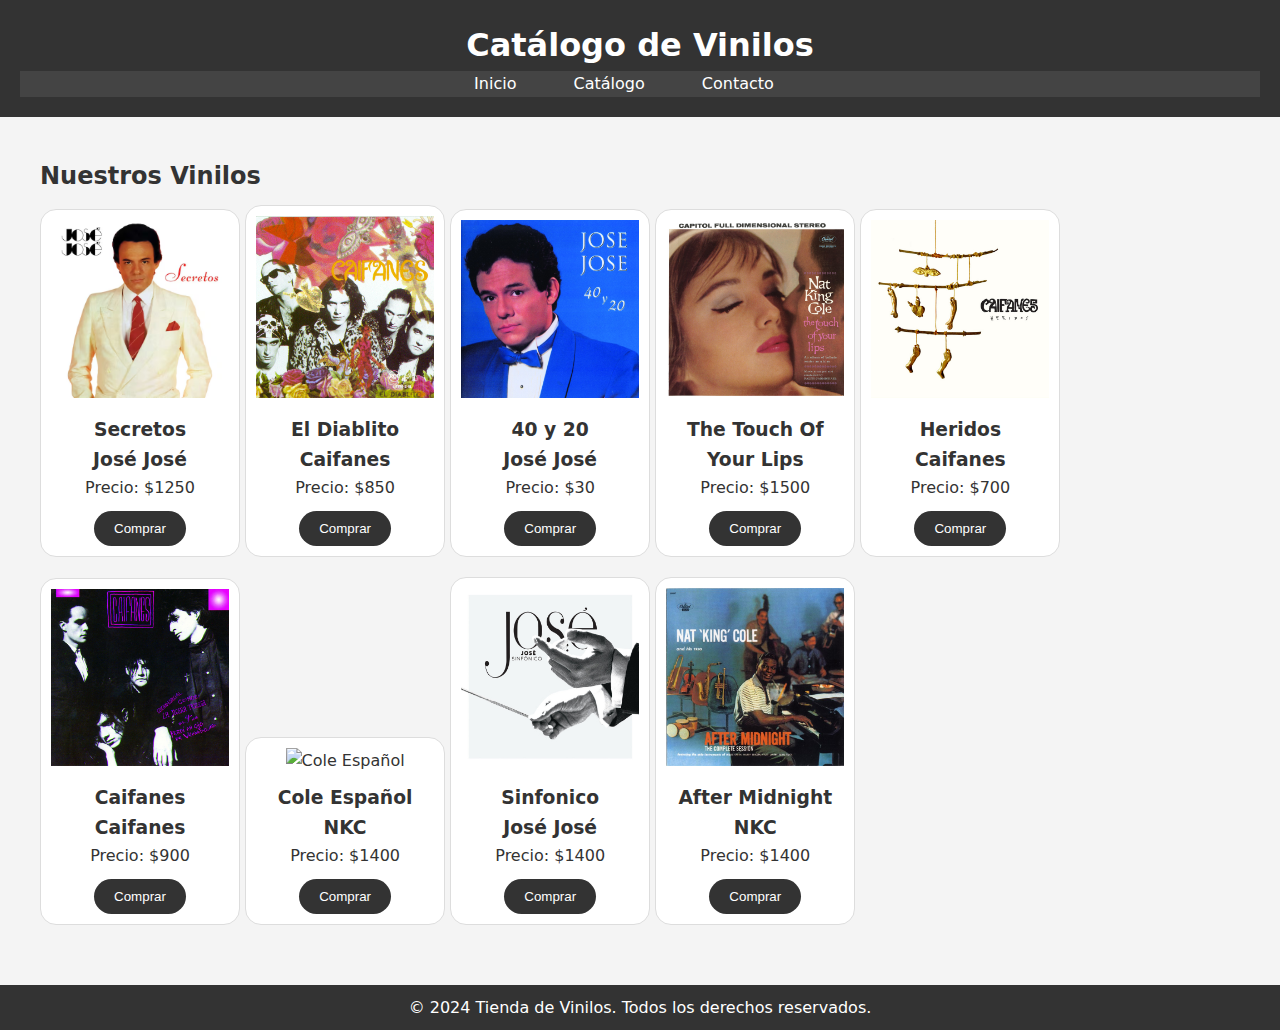
==== productos.html @ f78250e2 "first commit" ====
<!DOCTYPE html>
<html lang="es">
<head>
    <meta charset="UTF-8">
    <meta name="viewport" content="width=device-width, initial-scale=1.0">
    <meta name="description" content="Catálogo completo de vinilos disponibles en nuestra tienda.">
    <title>Catálogo de Vinilos</title>
    <link rel="stylesheet" href="Styles/styles.css">
</head>
<body>
    <!-- Encabezado -->
    <header>
        <h1>Catálogo de Vinilos</h1>
        <nav>
            <ul>
                <li><a href="index.html">Inicio</a></li>
                <li><a href="productos.html">Catálogo</a></li>
                <li><a href="#contacto">Contacto</a></li>
            </ul>
        </nav>
    </header>

    <!-- Sección de catálogo -->
    <section id="catalogo">
        <h2>Nuestros Vinilos</h2>
        <!--<p>Descubre nuestra colección de vinilos clásicos y modernos. ¡Encuentra el vinilo perfecto para ti!</p>-->
        <!--<input type="text" id="searchBar" placeholder="Buscar..." title="Escribe para buscar">-->

        <div class="producto">
            <img src="Images/JJSecretos.avif" alt="Secretos">
            <h3>Secretos <br> José José</h3>
            <p>Precio: $1250</p>
            <button>Comprar</button>
        </div>

        <div class="producto">
            <img src="Images/ElDiablito(Caifanes).jpg" alt="El Diablito">
            <h3>El Diablito <br> Caifanes</h3>
            <p>Precio: $850</p>
            <button>Comprar</button>
        </div>

        <div class="producto">
            <img src="Images/40y20(JoseJose).jpg" alt="40 y 20">
            <h3>40 y 20 <br> José José</h3>
            <p>Precio: $30</p>
            <button>Comprar</button>
        </div>

        <div class="producto">
            <img src="Images/TheTouchOfYourLips(NKC).jpg" alt="The Touch Of Your Lips">
            <h3>The Touch Of Your Lips</h3>
            <p>Precio: $1500</p>
            <button>Comprar</button>
        </div>

        <div class="producto">
            <img src="Images/CaifanesHeridos.jpeg" alt="Heridos">
            <h3>Heridos <br> Caifanes</h3>
            <p>Precio: $700</p>
            <button>Comprar</button>
        </div>

        <div class="producto">
            <img src="Images/Caifanes(Caifanes).jpg" alt="Caifanes">
            <h3>Caifanes <br> Caifanes</h3>
            <p>Precio: $900</p>
            <button>Comprar</button>
        </div>

        <div class="producto">
            <img src="Images/ColeEspañol(NKC).jpg" alt="Cole Español">
            <h3>Cole Español <br> NKC</h3>
            <p>Precio: $1400</p>
            <button>Comprar</button>
        </div>

        <div class="producto">
            <img src="Images/Sinfonico(Jose Jose).jpg" alt="Sinfonico">
            <h3>Sinfonico <br> José José</h3>
            <p>Precio: $1400</p>
            <button>Comprar</button>
        </div>

        <div class="producto">
            <img src="Images/AfterMidnightNatKongCole.jpeg" alt="After Midnight">
            <h3>After Midnight <br> NKC</h3>
            <p>Precio: $1400</p>
            <button>Comprar</button>
        </div>

    </section>

    <footer>
        <p>&copy; 2024 Tienda de Vinilos. Todos los derechos reservados.</p>
    </footer>
</body>
</html>
---- Styles/styles.css ----
* {
    margin: 0;
    padding: 0;
    box-sizing: border-box;
}

body {
    font-family: system-ui, -apple-system, BlinkMacSystemFont, 'Segoe UI', Roboto, Oxygen, Ubuntu, Cantarell, 'Open Sans', 'Helvetica Neue', sans-serif;
    background-color: #f4f4f4;
    color: #333;
    line-height: 1.6;
}

header {
    background-color: #333;
    color: white;
    padding: 20px;
    text-align: center;
}

header h1 {
    margin: 0;
}

nav ul {
    list-style-type: none;
    padding: 0;
    text-align: center;
    background-color: #444;
}

nav ul li {
    display: inline;
    margin-right: 2rem;
}

nav ul li a {
    color: white;
    text-decoration: none;
    padding: 5px 10px;
}

nav ul li a:hover {
    background-color: #555;
    border-radius: 5px;
}

section {
    align-items: center;
    padding: 20px;
    margin: 20px;
}

section h2 {
    margin-bottom: 10px;
    color: #333;
}

/*#searchBar {
    width: 100%;
    padding: 12px 20px;
    margin-bottom: 20px;
    border: 1px solid #ddd;
    border-radius: 5px;
    font-size: 16px;
    background-color: #f9f9f9;
}

#searchBar:focus {
    outline: none;
    border-color: #333;
}*/

.producto {
    border: 1px solid #ddd;
    border-radius: 1rem;
    padding: 10px;
    margin-bottom: 20px;
    background-color: white;
    text-align: center;
    display: inline-block;
    width: 200px;
}

.producto:hover {
    transform: scale(1.05);
    box-shadow: 5px 5px 5px #ddd;

}

.producto img {
    width: 100%;
    max-width: 200px;
    max-height: 200px;
}

.producto h3 {
    margin-top: 10px;
}

button {
    background-color: #333;
    border-radius: 1.1rem;
    color: white;
    padding: 10px 20px;
    border: none;
    cursor: pointer;
    margin-top: 10px;
}

button:hover {
    background-color: #555;
}

.btn {
    display: inline-block;
    background-color: #333;
    color: white;
    padding: 10px 20px;
    text-decoration: none;
    margin-top: 20px;
}

.btn:hover {
    background-color: #555;
}

footer {
    text-align: center;
    padding: 10px;
    background-color: #333;
    color: white;
}
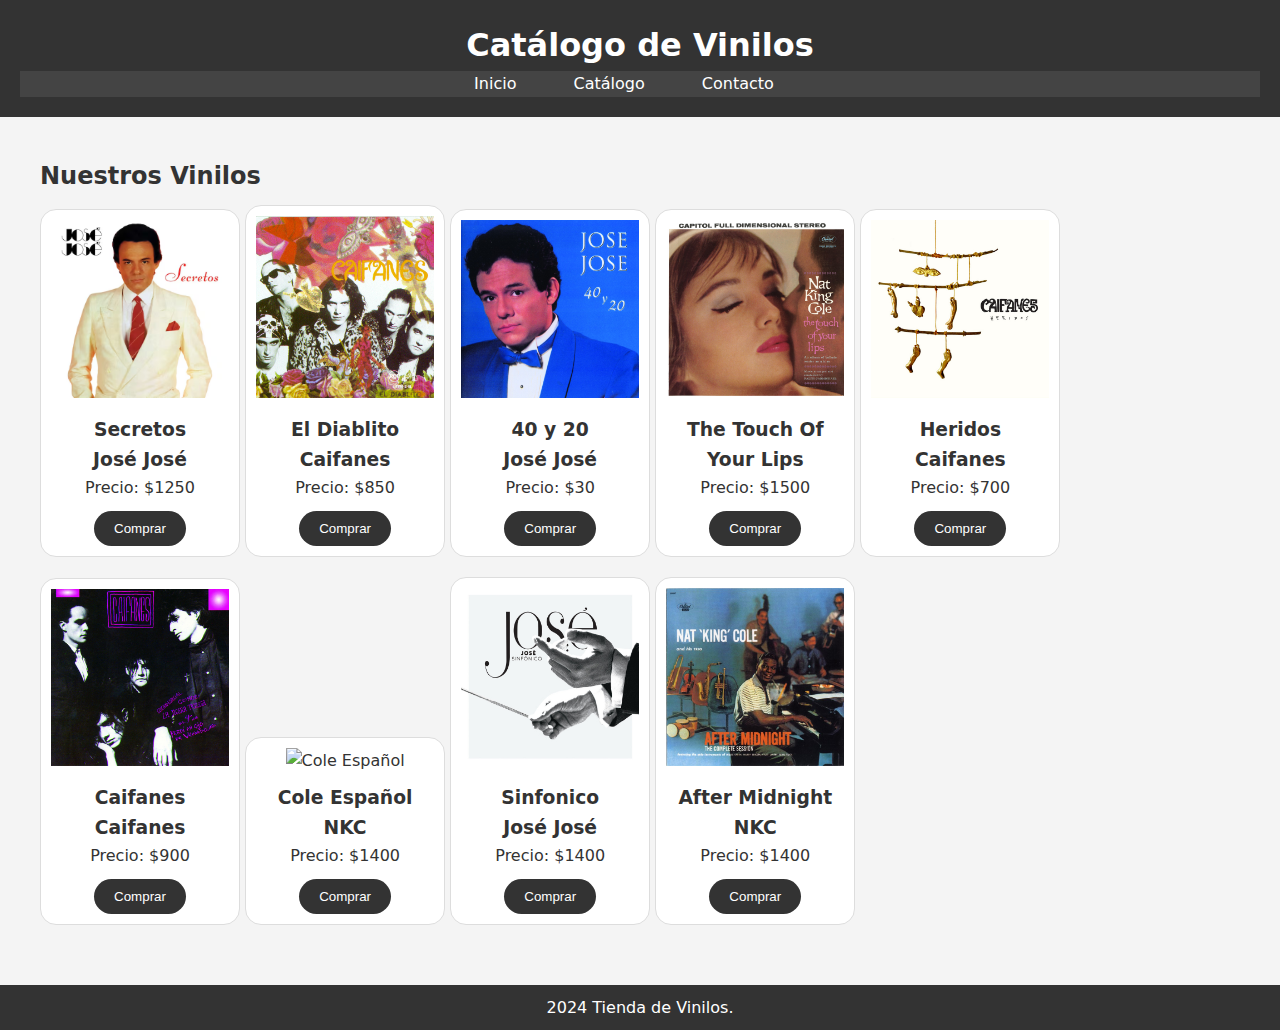
==== commit f39d5530: "Update productos.html" ====
--- a/productos.html
+++ b/productos.html
@@ -92,7 +92,7 @@
     </section>
 
     <footer>
-        <p>&copy; 2024 Tienda de Vinilos. Todos los derechos reservados.</p>
+        <p>2024 Tienda de Vinilos.</p>
     </footer>
 </body>
 </html>
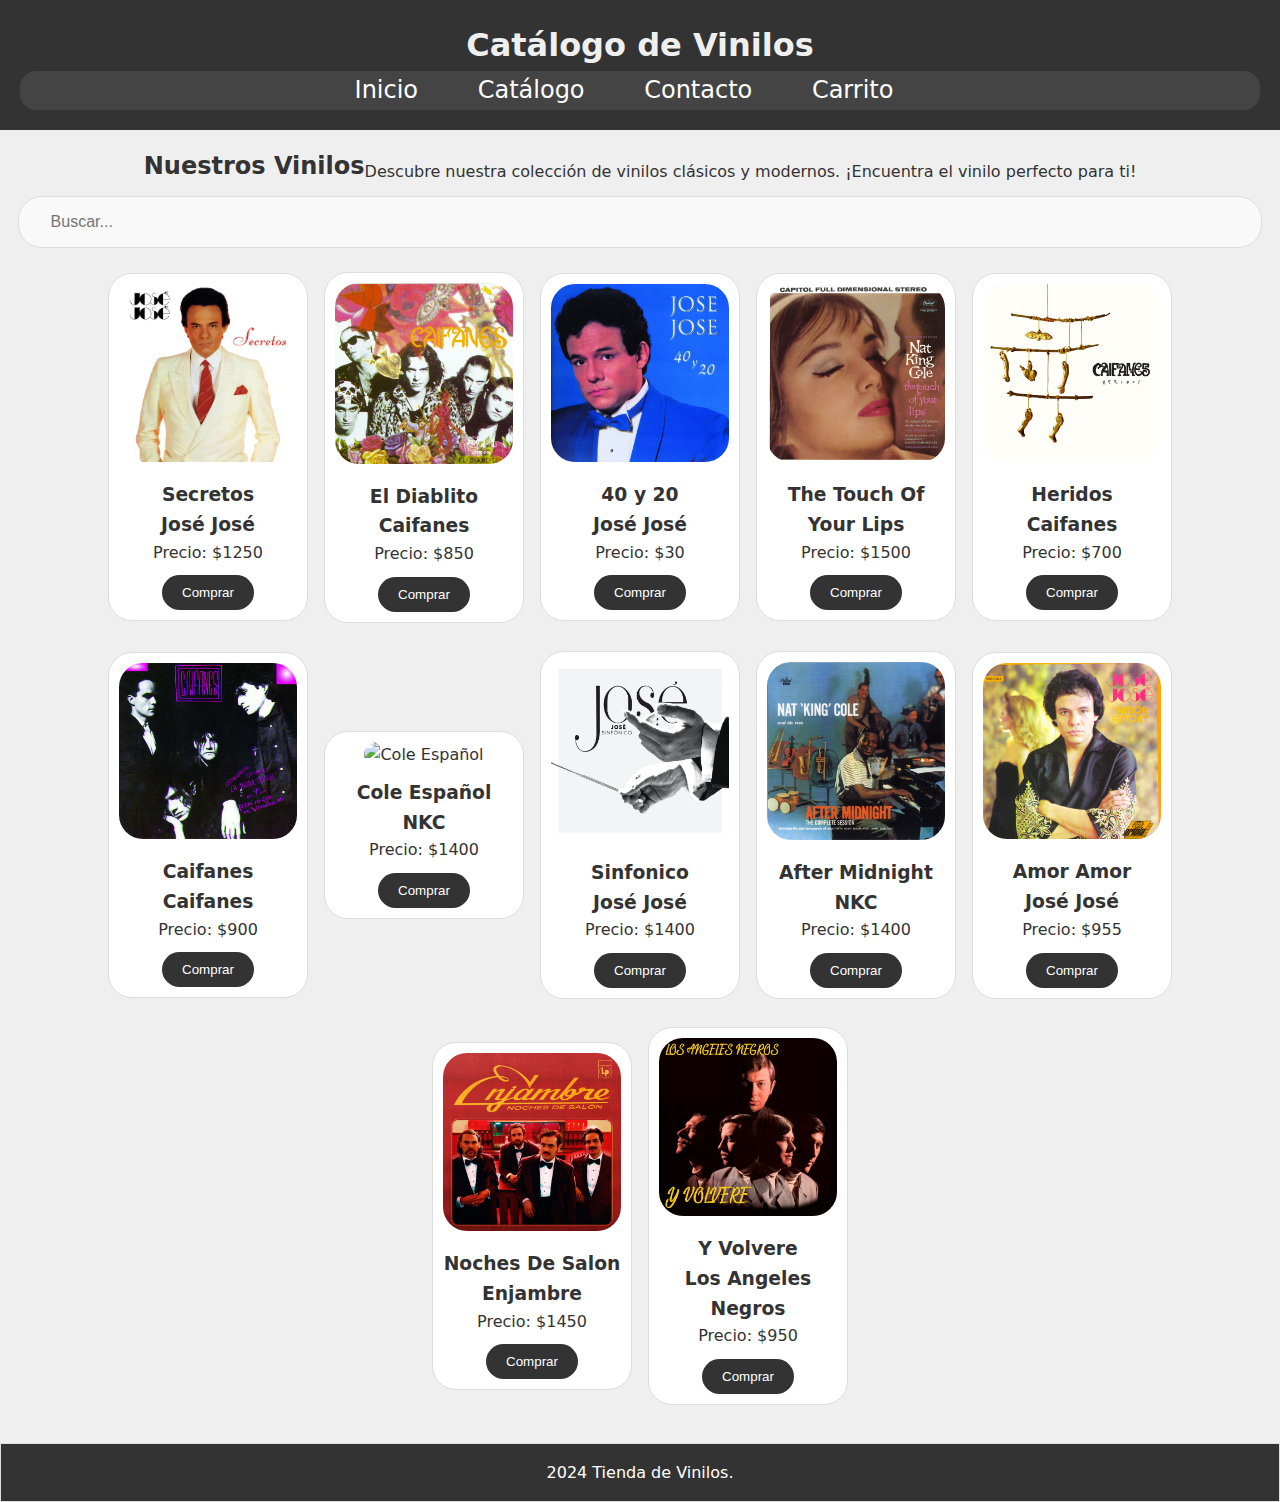
==== commit 2dbdca85: ""Posible fin el Proyecto"" ====
--- a/productos.html
+++ b/productos.html
@@ -8,23 +8,23 @@
     <link rel="stylesheet" href="Styles/styles.css">
 </head>
 <body>
-    <!-- Encabezado -->
     <header>
         <h1>Catálogo de Vinilos</h1>
         <nav>
             <ul>
                 <li><a href="index.html">Inicio</a></li>
                 <li><a href="productos.html">Catálogo</a></li>
-                <li><a href="#contacto">Contacto</a></li>
+                <li><a href="index.html">Contacto</a></li>
+                <li><a href="#carrito">Carrito</a></li>
             </ul>
         </nav>
     </header>
 
-    <!-- Sección de catálogo -->
     <section id="catalogo">
         <h2>Nuestros Vinilos</h2>
-        <!--<p>Descubre nuestra colección de vinilos clásicos y modernos. ¡Encuentra el vinilo perfecto para ti!</p>-->
-        <!--<input type="text" id="searchBar" placeholder="Buscar..." title="Escribe para buscar">-->
+        <br>
+        <p>Descubre nuestra colección de vinilos clásicos y modernos. ¡Encuentra el vinilo perfecto para ti!</p>
+        <input type="text" class="searchBar" placeholder="Buscar..." title="Escribe para buscar">
 
         <div class="producto">
             <img src="Images/JJSecretos.avif" alt="Secretos">
@@ -89,6 +89,26 @@
             <button>Comprar</button>
         </div>
 
+        <div class="producto">
+            <img src="Images/AmorAmor(JoseJose).jpg" alt="Amor Amor">
+            <h3>Amor Amor <br> José José</h3>
+            <p>Precio: $955</p>
+            <button>Comprar</button>
+        </div>
+
+        <div class="producto">
+            <img src="Images/NochesDeSalos(Enjambre).jpg" alt="Noches De Salos">
+            <h3>Noches De Salon<br> Enjambre</h3>
+            <p>Precio: $1450</p>
+            <button>Comprar</button>
+        </div>
+
+        <div class="producto">
+            <img src="Images/YVolvere(AngelesNegros).jpg" alt="Y Volvere">
+            <h3> Y Volvere<br>Los Angeles Negros</h3>
+            <p>Precio: $950</p>
+            <button>Comprar</button>
+        </div>
     </section>
 
     <footer>
--- a/Styles/styles.css
+++ b/Styles/styles.css
@@ -1,3 +1,13 @@
+:root {
+    --texxto-obscuro: #333333;
+    --asd: #444444;
+    --dark-color: #555555;
+    --blanco: #f4f4f4;
+    --danger-color: #ff0000;
+    --success-color: #00ff00;
+    --warning-color: #ffff00;
+    --info-color: #00ffff;
+}
 * {
     margin: 0;
     padding: 0;
@@ -6,14 +16,14 @@
 
 body {
     font-family: system-ui, -apple-system, BlinkMacSystemFont, 'Segoe UI', Roboto, Oxygen, Ubuntu, Cantarell, 'Open Sans', 'Helvetica Neue', sans-serif;
-    background-color: #f4f4f4;
-    color: #333;
+    background-color: #efefef;
+    color: #333333;
     line-height: 1.6;
 }
 
 header {
-    background-color: #333;
-    color: white;
+    background-color: #333333;
+    color: #efefef;
     padding: 20px;
     text-align: center;
 }
@@ -26,7 +36,9 @@
     list-style-type: none;
     padding: 0;
     text-align: center;
-    background-color: #444;
+    background-color: #444444;
+    font-size: 1.5rem;
+    border-radius: 1rem;
 }
 
 nav ul li {
@@ -47,39 +59,59 @@
 
 section {
     align-items: center;
-    padding: 20px;
-    margin: 20px;
+    padding: 0.6rem;
+    margin: 0.5rem;
 }
 
 section h2 {
     margin-bottom: 10px;
-    color: #333;
-}
-
-/*#searchBar {
-    width: 100%;
-    padding: 12px 20px;
-    margin-bottom: 20px;
-    border: 1px solid #ddd;
-    border-radius: 5px;
+    color: #333333;
+}
+
+.searchBar {
+    width: 100%;
+    padding: 1rem 2rem;
+    margin-bottom: 1rem;
+    border: 1px solid #ddd;
     font-size: 16px;
     background-color: #f9f9f9;
-}
-
-#searchBar:focus {
+    border-radius: 1.5rem;
+}
+
+.searchBar:focus {
     outline: none;
-    border-color: #333;
-}*/
+    border-color: #333333;
+}
+
+#productos {
+    /*padding: 1rem auto;*/
+    display: flex;
+    flex-wrap: wrap;
+    justify-content: center;
+}
+
+#productos h2{
+    width: 100%;
+}
+
+#catalogo {
+    display: flex;
+    flex-wrap: wrap;
+    justify-content: center;
+}
 
 .producto {
     border: 1px solid #ddd;
-    border-radius: 1rem;
+    padding: auto;
+    margin: 0.5rem;
+    border-radius: 1.5rem;
     padding: 10px;
     margin-bottom: 20px;
-    background-color: white;
+    background-color: #ffffff;
     text-align: center;
     display: inline-block;
     width: 200px;
+    color: #333333;
 }
 
 .producto:hover {
@@ -92,6 +124,7 @@
     width: 100%;
     max-width: 200px;
     max-height: 200px;
+    border-radius: 1.5rem;
 }
 
 .producto h3 {
@@ -99,7 +132,7 @@
 }
 
 button {
-    background-color: #333;
+    background-color: #333333;
     border-radius: 1.1rem;
     color: white;
     padding: 10px 20px;
@@ -109,25 +142,145 @@
 }
 
 button:hover {
-    background-color: #555;
+    background-color: #555555;
 }
 
 .btn {
+    border-radius: 1.5rem;
     display: inline-block;
-    background-color: #333;
-    color: white;
+    /*background-color: #333333;*/
+    /*color: #ffffff;*/
     padding: 10px 20px;
     text-decoration: none;
     margin-top: 20px;
 }
 
 .btn:hover {
-    background-color: #555;
-}
+    background-color: #555555;
+}
+
+#contacto {
+    display: flex;
+    flex-wrap: wrap;
+    justify-content: center;
+    background-color: #ffffff;
+    border-radius: 1.5rem;
+    padding: 1rem;
+    border: 1px solid #ddd;
+    margin: 0.5rem auto;
+    text-align: center;
+    align-items: center;
+    color: #333333;
+    width: 70%;
+}
+
+#contacto h2 {
+    width: 100%;
+}
+
+.formulaio {
+    background-color: #efefef;
+    width: 90%;
+    /*width: min( 60rem, 100% );*/
+    margin: 0 auto;
+    padding: 1rem;
+    border-radius: 1rem;
+}
+
+/*.formulaio fieldset {
+    background-color: #333333;
+    border: none;
+    width: 75%;
+}*/
+
+.formulaio legend {
+    font-size: 2rem;
+    font-weight: 700;
+    text-align: center;
+    margin-bottom: 2rem;
+    color: #333333;
+}
+
+.formulario {
+    scroll-snap-align: center;
+    scroll-snap-stop: always;
+}
+
+@media (min-width: 768px) {
+    .contenedor-campos {
+        display: grid;
+        grid-template-columns: 47.5% 47.5%;
+        grid-template-rows: auto auto 10rem ;
+        column-gap: 1rem;
+    }
+    .campo:nth-child(3),
+    .campo:nth-child(4) {
+        grid-column: 1 / 3;
+    }
+}
+
+.contenedor-campos {
+    display: flex;
+    flex-wrap: wrap;
+    justify-content: center;
+    width: 80%;
+    margin: 0 auto; /* Center the container within its parent */
+}
+
+.campo {
+    margin-bottom: 1rem;
+    width: 20rem;
+    justify-content: center;
+}
+
+.campo label {
+    color: #333333;
+    font-weight: bold;
+    margin-bottom: .5rem;
+    display: block;
+}
+
+.input-text {
+    height: 4rem;
+    width: 100%;
+    border: none;
+    padding: 0.5rem;
+    border-radius: .5rem;
+    color: #cfcfcf;
+    background-color: #333333;
+}
+
+.campo-textarea{
+    width: 95%;
+    height: 15rem;
+    justify-content: center;
+    margin: auto auto 1rem auto;
+    padding: 1rem;
+}
+
+.campo-textarea label {
+    color: #333333;
+    font-weight: bold;
+    margin-bottom: .5rem;
+    display: block;
+}
+
+.campo-textarea textarea {
+    height: 100%;
+    width: 100%;
+    margin: 0 auto;
+
+}
+
 
 footer {
     text-align: center;
-    padding: 10px;
-    background-color: #333;
-    color: white;
-}
+    padding: 1rem;
+    border: 1px solid #ddd;
+    background-color: #333333;
+    color: #ffffff;
+}
+
+
+
+
